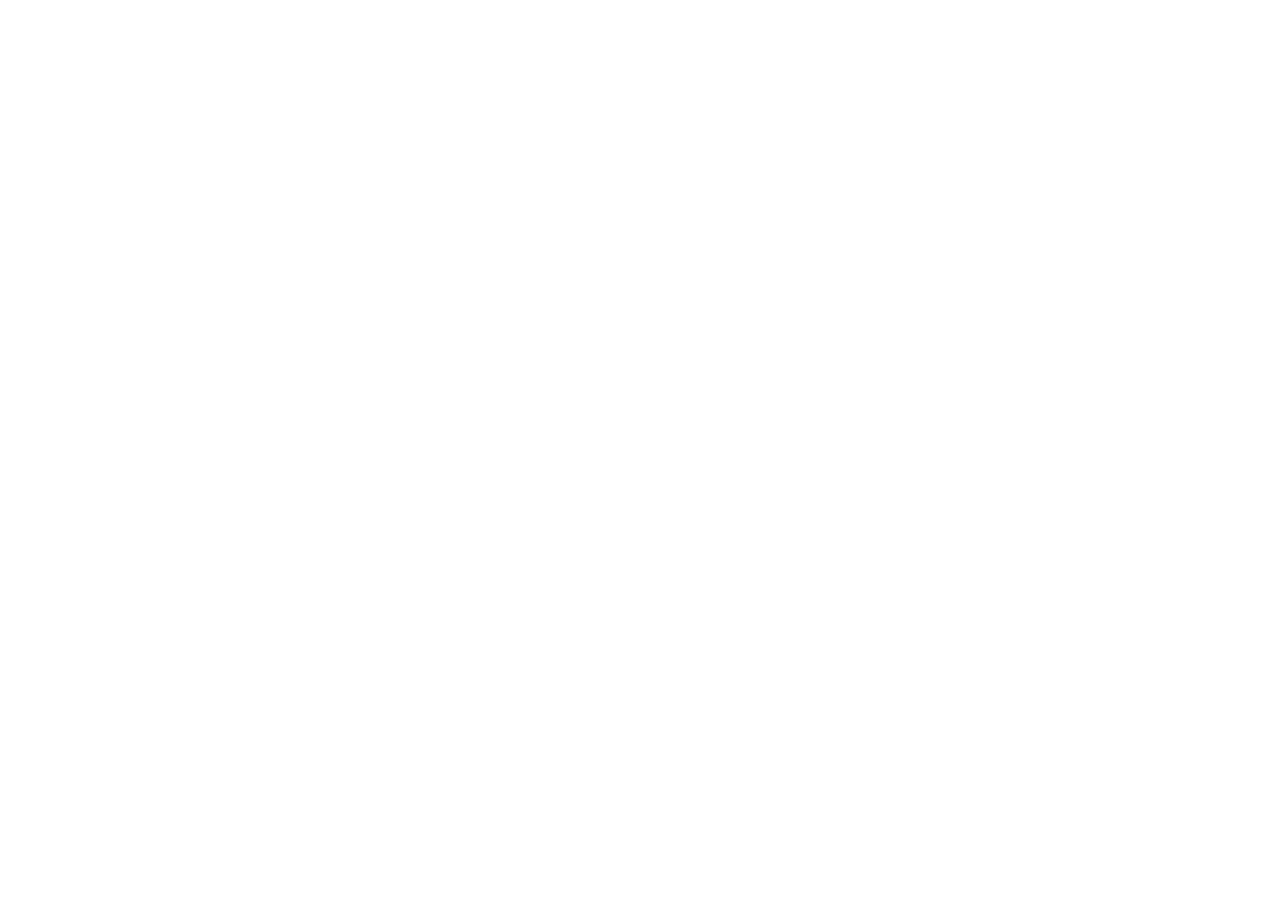
==== Markup/loop-1/0-pre-task/assets/index.html @ 6e578091 "files added" ====
<!DOCTYPE html>
<html lang="en">
<head>
  <meta charset="UTF-8">
  <meta name="viewport" content="width=device-width, initial-scale=1.0">
  <meta http-equiv="X-UA-Compatible" content="ie=edge">
  <title>Loop 1 - Step 1</title>
  <link href="https://fonts.googleapis.com/css?family=Roboto:400,500,700" rel="stylesheet">
  <link rel="stylesheet" href="./styles.css" />
</head>
<body>
  <!--
    Welcome to your first asset!

    You could've noticed there is a link to Roboto font in the head.
    You can use it in css by typing font-family: Roboto, sans-serif;
    and you can customize it by using font-weight (400, 500 etc. - numbers in the link tag)

    Good luck and have fun!
  -->
</body>
</html>
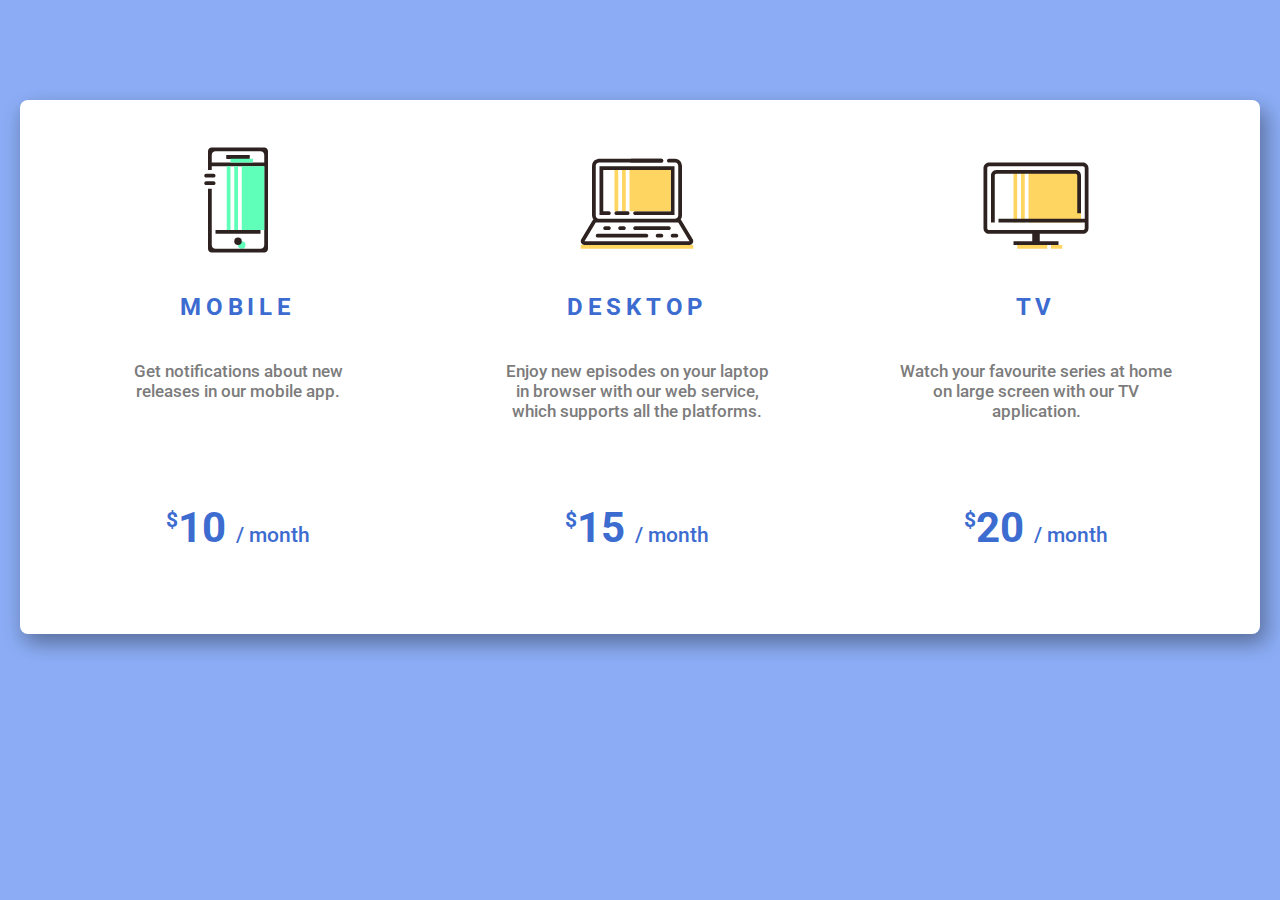
==== commit 70704cea: "website done" ====
--- a/Markup/loop-1/0-pre-task/assets/index.html
+++ b/Markup/loop-1/0-pre-task/assets/index.html
@@ -9,6 +9,64 @@
   <link rel="stylesheet" href="./styles.css" />
 </head>
 <body>
+
+  <div id="wrapper">
+
+
+    <a href="#" class="item">
+
+      <img class="item-image" src="./img/device.svg"></img>
+
+      <div class="item-text">
+
+        <h2>Mobile</h2>
+        <p>Get notifications about new releases in our mobile app.</p>
+      </div>
+
+      <div class="item-price">
+        <p><sup>$</sup>10 <span> / month</span></p>
+      </div>
+    </a>
+
+
+    <a href="#" class="item">
+      
+      <img class="item-image" src="./img/laptop.svg"></img>
+
+      <div class="item-text">
+
+        <h2>Desktop</h2>
+        <p>Enjoy new episodes on your laptop in browser with our web service, which supports all the platforms.</p>
+      </div>
+
+      <div class="item-price">
+        <p><sup>$</sup>15 <span> / month</span></p>
+      </div>
+    </a>
+
+
+    <a href="#" class="item">
+      
+      <img class="item-image" src="./img/monitor.svg"></img>
+
+      <div class="item-text">
+
+        <h2>TV</h2>
+        <p>Watch your favourite series at home on large screen with our TV application.</p>
+      </div>
+
+      <div class="item-price">
+        <p><sup>$</sup>20 <span> / month</span></p>
+      </div>
+    </a>
+
+
+    </div>
+   
+      
+    </div>
+    
+  </div>
   <!--
     Welcome to your first asset!
 
--- a/Markup/loop-1/0-pre-task/assets/styles.css
+++ b/Markup/loop-1/0-pre-task/assets/styles.css
@@ -0,0 +1,107 @@
+body {
+    margin: 0;
+    padding: 0;
+    width: 100%;
+    box-sizing: border-box;
+    font-family: 'Roboto', sans-serif;
+    font-size: 14px;
+    background-color: rgb(140, 173, 245);
+    display: flex;
+    justify-content: center;
+    align-items: center;
+    margin-top: 100px;
+
+}
+
+#wrapper {
+    max-width: 1200px;
+    padding: 20px;
+    background: #FFF;
+    border-radius: 8px;
+    box-shadow: 10px 10px 20px rgba(0,0,0,0.20), 0px 8px 20px rgba(0,0,0,0.20);
+}
+
+
+
+.item {
+   display: inline-block;
+   vertical-align: top;
+   width: 33%;
+   height: 100%;
+   margin: 0;
+   padding: 20px;
+
+   box-sizing: border-box;
+   text-align: center;
+   
+   text-decoration: none;
+   border-radius: 6px;
+   transition: background 0.15s;
+   color:rgb(61, 108, 209);
+}
+
+.item:hover {
+    background-color: #eee;
+}
+
+.item-image {
+    width: 120px;
+    margin-bottom: 30px;
+}
+
+h2 {
+    margin: 0;
+    padding: 0;
+    text-transform: uppercase;
+    font-size: 1.7em;
+    letter-spacing: 0.2em;
+}
+
+.item-text p{
+    color: rgb(124, 124, 124);
+    font-size: 1.2em;
+    font-weight: 500;
+    margin: 40px;
+    height: 100px;
+}
+
+.item-price {
+    font-size: 3em;
+    font-weight: 700;
+}
+
+sup {
+    font-size: 0.5em;
+}
+
+span {
+    font-size: 0.5em;
+    font-weight: 500;
+}
+
+@media (max-width: 800px) {
+
+    body {
+        margin-top: 0;
+    }
+    .wrapper {
+        display: flexbox;
+        justify-content: center;
+        align-items: center;
+        flex-direction: row;
+        
+    }
+    .item {
+        flex-wrap: wrap;
+        width: 100%;
+    }
+    h2 {
+        font-size: 1.5em;
+    }
+    p {
+        font-size: 0.7em;
+    }
+
+    
+}
+
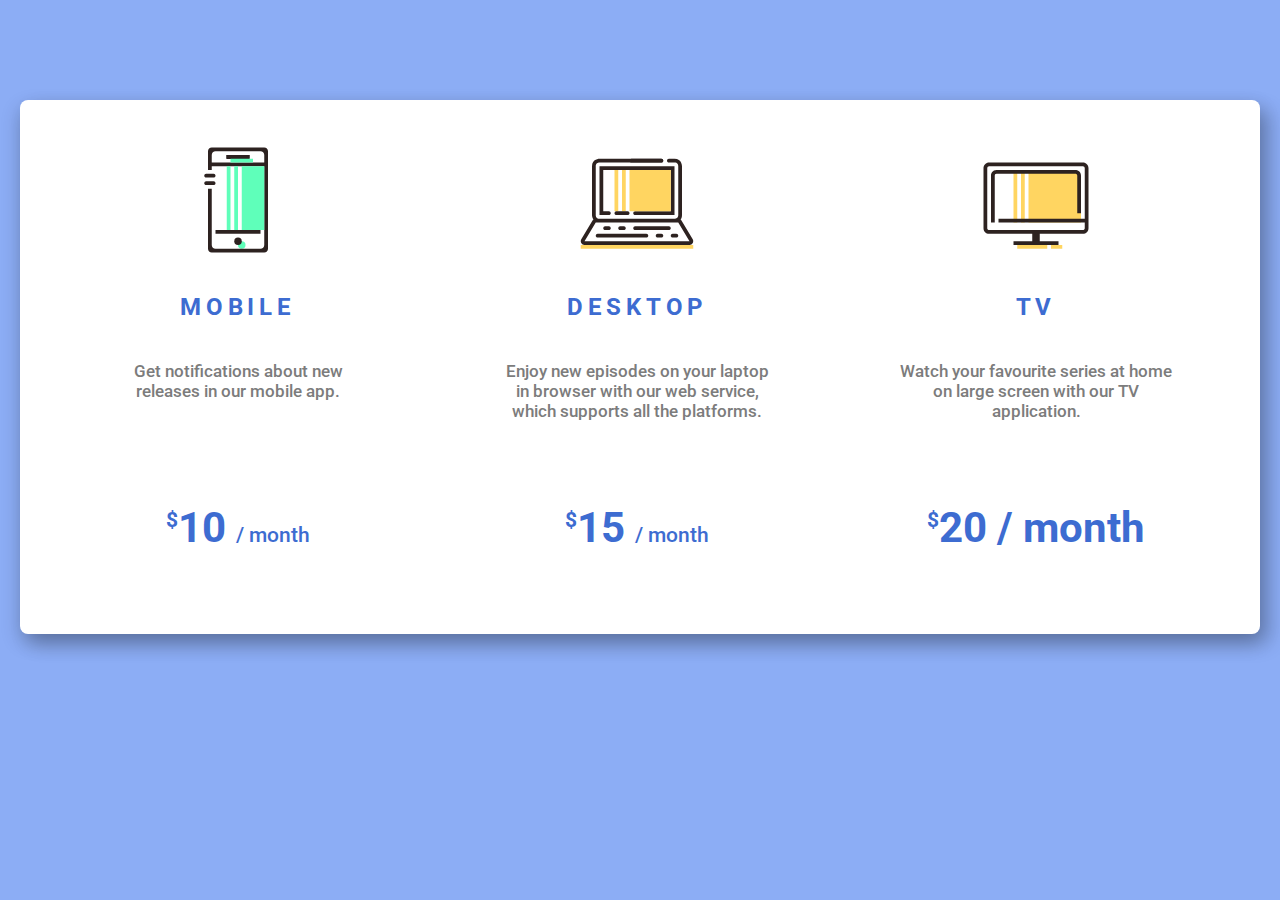
==== commit 2a4f4e56: "done" ====
--- a/Markup/loop-1/0-pre-task/assets/index.html
+++ b/Markup/loop-1/0-pre-task/assets/index.html
@@ -56,7 +56,7 @@
       </div>
 
       <div class="item-price">
-        <p><sup>$</sup>20 <span> / month</span></p>
+        <p><sup>$</sup>20 <span"> / month</span></p>
       </div>
     </a>
 
--- a/Markup/loop-1/0-pre-task/assets/styles.css
+++ b/Markup/loop-1/0-pre-task/assets/styles.css
@@ -20,8 +20,6 @@
     border-radius: 8px;
     box-shadow: 10px 10px 20px rgba(0,0,0,0.20), 0px 8px 20px rgba(0,0,0,0.20);
 }
-
-
 
 .item {
    display: inline-block;
@@ -70,12 +68,11 @@
     font-weight: 700;
 }
 
-sup {
+sup, span {
     font-size: 0.5em;
 }
 
 span {
-    font-size: 0.5em;
     font-weight: 500;
 }
 
@@ -101,7 +98,5 @@
     p {
         font-size: 0.7em;
     }
-
-    
 }
 
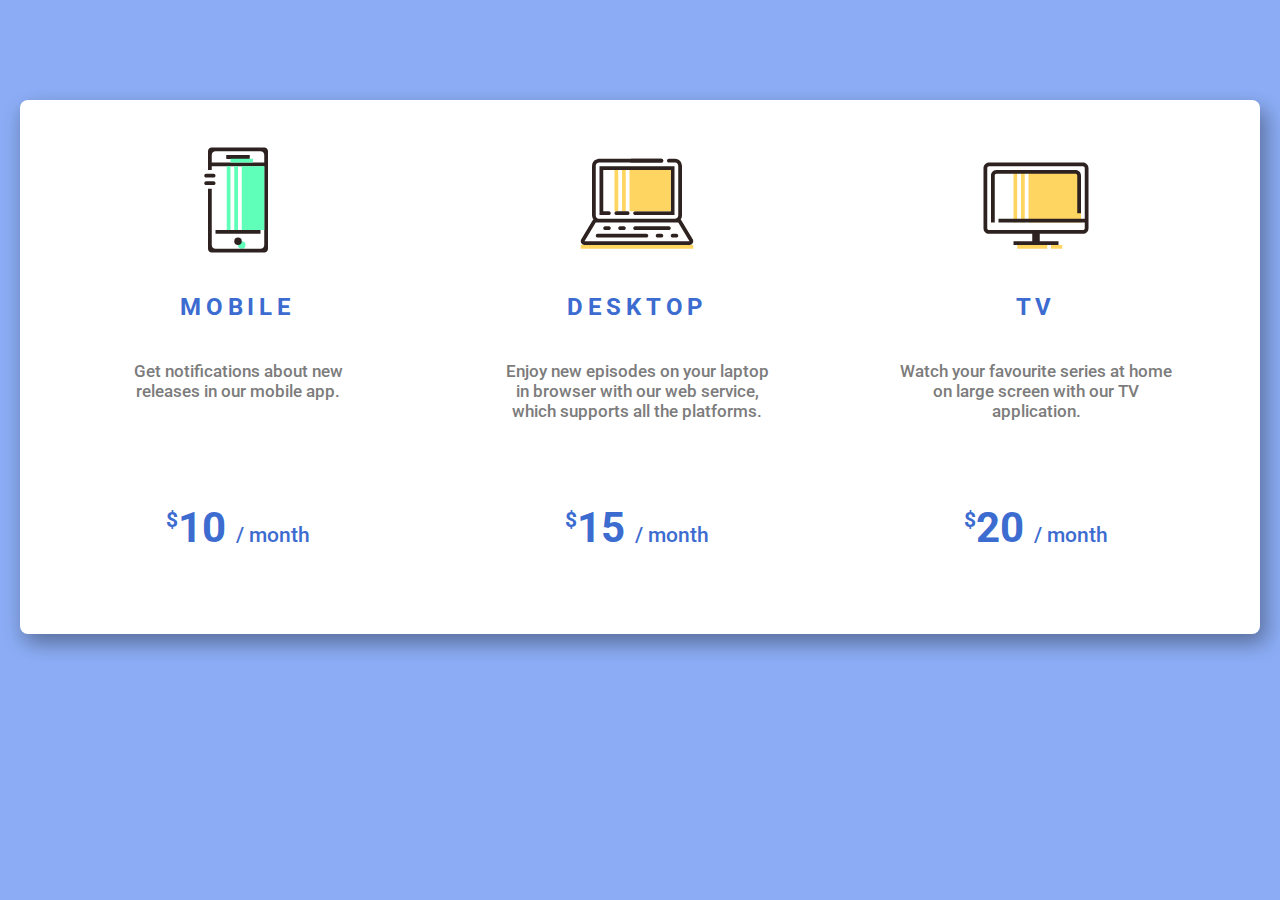
==== commit ab0a2225: "done" ====
--- a/Markup/loop-1/0-pre-task/assets/index.html
+++ b/Markup/loop-1/0-pre-task/assets/index.html
@@ -56,7 +56,7 @@
       </div>
 
       <div class="item-price">
-        <p><sup>$</sup>20 <span"> / month</span></p>
+        <p><sup>$</sup>20 <span> / month</span></p>
       </div>
     </a>
 
